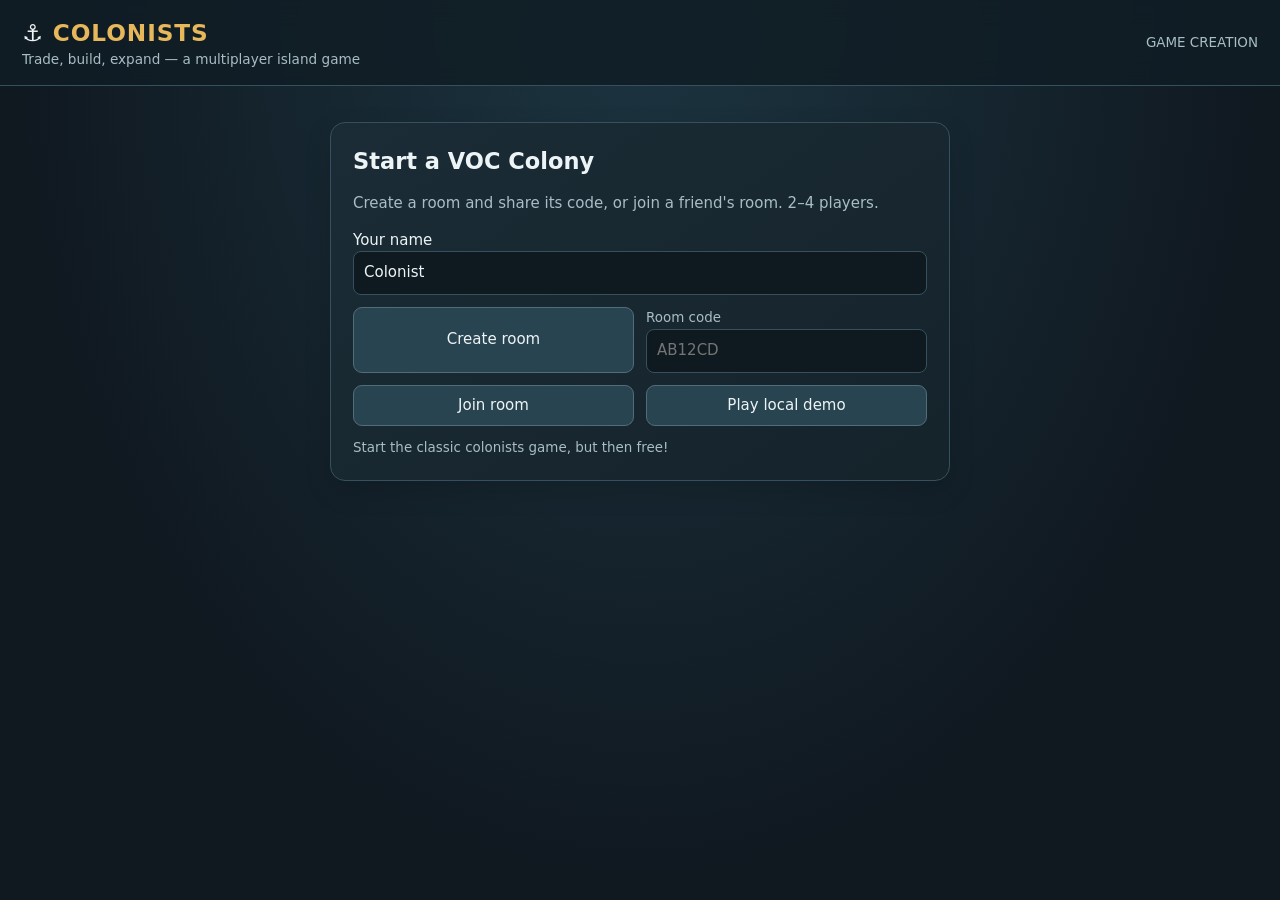
==== game_creation.html @ c4a0dd34 "fix" ====
<!DOCTYPE html>
<html lang="en">
<head>
  <meta charset="utf-8">
  <meta name="viewport" content="width=device-width, initial-scale=1">
  <title>Colonists — Configure Game</title>
  <link rel="stylesheet" href="styles.css">
</head>
<body>
  <header>
    <div>
      <div class="brand">⚓ <span>COLONISTS</span></div>
      <div class="sub">Trade, build, expand — a multiplayer island game</div>
    </div>
    <span class="muted small">GAME CREATION</span>
  </header>
 <section class="panel setup" id="setup">
   <h2>
    Start a VOC Colony
   </h2>
   <p class="muted">
    Create a room and share its code, or join a friend's room. 2–4 players.
   </p>
   <div class="setupgrid">
    <label class="full">
     Your name
     <input id="nameInput" maxlength="18" placeholder="e.g. Ray" value="Colonist"/>
    </label>
    <button id="createBtn">
     Create room
    </button>
    <div>
     <label class="small muted">
      Room code
     </label>
     <input id="codeInput" maxlength="6" placeholder="AB12CD" style="text-transform:uppercase"/>
    </div>
    <button id="joinBtn">
     Join room
    </button>
    <button id="soloBtn">
     Play local demo
    </button>
    <div class="full muted small">
     Start the classic colonists game, but then free!
    </div>
   </div>
   <div class="notice hidden" id="setupMsg">
   </div>
  </section>
  <script src="app.js" type="module"></script>
</body>
</html>
---- styles.css ----
/* Colonists stylesheets */
/* Keep visual design grouped by interface area for easier editing. */

/* ===== Design tokens and base styles ===== */
:root {
    --bg:#101820;
    --panel:#182630;
    --panel2:#213642;
    --ink:#edf4f5;
    --muted:#a8bdc5;
    --accent:#e7b75b;
    --line:#36515d;
    --good:#70d6a1;
    --bad:#ff8585;
}


/* ===== Colonists slider ===== */
input[type="range"] {
    --slider-progress: 50%;

    appearance: none;
    -webkit-appearance: none;

    width: 100%;
    height: 6px;
    padding: 0;
    border: 1px solid #29414c;
    border-radius: 999px;

    background: linear-gradient(
        to right,
        var(--accent) 0%,
        var(--accent) var(--slider-progress),
        #0e1920 var(--slider-progress),
        #0e1920 100%
    );

    cursor: pointer;
    outline: none;
    transition: border-color .15s;
}

/* // Thumb */
input[type="range"]::-webkit-slider-thumb {
    appearance: none;
    -webkit-appearance: none;

    width: 18px;
    height: 18px;
    border-radius: 50%;

    background: var(--accent);
    border: 3px solid #182630;
    box-shadow: 0 0 0 1px #b99447;

    transition: transform .15s, box-shadow .15s;
}

input[type="range"]::-moz-range-thumb {
    width: 12px;
    height: 12px;
    border-radius: 50%;

    background: var(--accent);
    border: 3px solid #182630;
    box-shadow: 0 0 0 1px #b99447;

    transition: transform .15s, box-shadow .15s;
}

/* // Hover and focus */
input[type="range"]:hover::-webkit-slider-thumb {
    transform: scale(1.15);
    box-shadow: 0 0 0 3px #e7b75b30;
}

input[type="range"]:hover::-moz-range-thumb {
    transform: scale(1.15);
    box-shadow: 0 0 0 3px #e7b75b30;
}

input[type="range"]:focus-visible {
    outline: 2px solid var(--accent);
    outline-offset: 5px;
}

/* // Disabled */
input[type="range"]:disabled {
    opacity: .38;
    cursor: not-allowed;
}


* {
    box-sizing:border-box;
}
body {
    margin:0;
    background:radial-gradient(ellipse at top,#1c3541,#101820 70%);
    color:var(--ink);
    font:15px/1.45 system-ui,-apple-system,Segoe UI,sans-serif;
}
button,input,select {
    font:inherit;
}
button {
    border:1px solid #526d79;
    background:#294451;
    color:var(--ink);
    padding:9px 13px;
    border-radius:9px;
    cursor:pointer;
    transition:.15s;
}
button:hover:not(:disabled) {
    background:#3a5b68;
    transform:translateY(-1px);
}
button:disabled {
    opacity:.38;
    cursor:not-allowed;
}
input {
    background:#0e1920;
    color:var(--ink);
    border:1px solid var(--line);
    border-radius:8px;
    padding:10px;
    width:100%;
}

/* ===== Header and page layout ===== */
header {
    display:flex;
    align-items:center;
    justify-content:space-between;
    gap:16px;
    padding:16px 22px;
    border-bottom:1px solid var(--line);
    background:#111d25dd;
    position:sticky;
    top:0;
    z-index:5;
    backdrop-filter:blur(12px);
}
.brand {
    font-size:1.45rem;
    font-weight:850;
    letter-spacing:.04em;
}
.brand span {
    color:var(--accent);
}
.sub {
    color:var(--muted);
    font-size:.85rem;
}
main {
    max-width:1500px;
    margin:auto;
    padding:18px;
    display:grid;
    grid-template-columns:minmax(0,1fr) 340px;
    gap:18px;
}
.panel {
    background:linear-gradient(145deg,#1b2c36,#15232b);
    border:1px solid var(--line);
    border-radius:15px;
    padding:15px;
    box-shadow:0 10px 28px #0002;
}
.panel h2,.panel h3 {
    margin:0 0 10px;
}
.setup {
    max-width:620px;
    margin:36px auto;
    padding:22px;
}
.setupgrid {
    display:grid;
    grid-template-columns:1fr 1fr;
    gap:12px;
}
.row {
    display:flex;
    align-items:center;
    gap:8px;
    flex-wrap:wrap;
}
.muted {
    color:var(--muted);
}
.small {
    font-size:.84rem;
}
.hidden {
    display:none!important;
}

/* ===== Board and game pieces ===== */
#gameArea {
    min-width:0;
}
.boardwrap {
    overflow:auto;
    background:#0e1a20;
    border:1px solid #29414c;
    border-radius:13px;
    padding:12px;
    min-height:500px;
    display:flex;
    justify-content:center;
    align-items:center;
}
#board {
    width:min(100%,850px);
    min-width:580px;
    height:auto;
    display:block;
}
.hex {
    stroke:#14242b;
    stroke-width:3;
    cursor:pointer;
    transition:filter .12s;
}
.hex:hover {
    filter:brightness(1.14);
}
.hex-label {
    font-weight:800;
    font-size:17px;
    fill:#17242b;
    text-anchor:middle;
    dominant-baseline:middle;
    pointer-events:none;
}
.hex-num {
    font-size:11px;
    fill:#17242b;
    text-anchor:middle;
    dominant-baseline:middle;
    pointer-events:none;
}
.road {
    stroke:#f1d6a0;
    stroke-width:8;
    stroke-linecap:round;
    pointer-events:none;
}
.settlement {
    stroke:#101820;
    stroke-width:2;
}
.port-label {
    font-size:10px;
    fill:#dcecf0;
    text-anchor:middle;
}

/* ===== Sidebar, resources, and players ===== */
.side {
    display:flex;
    flex-direction:column;
    gap:14px;
}
.resources {
    display:grid;
    grid-template-columns:repeat(5,1fr);
    gap:6px;
}
.resource {
    background:#102029;
    border:1px solid #2b4652;
    border-radius:10px;
    padding:8px 3px;
    text-align:center;
}
.resource .emoji {
    font-size:1.25rem;
}
.resource strong {
    display:block;
    font-size:1.15rem;
}
.resource small {
    color:var(--muted);
    font-size:.72rem;
}
.playerlist {
    display:flex;
    flex-direction:column;
    gap:7px;
}
.player {
    display:flex;
    align-items:center;
    gap:9px;
    padding:9px;
    border-radius:9px;
    background:#102029;
    border:1px solid transparent;
}
.player.active {
    border-color:var(--accent);
    background:#3a3020;
}
.dot {
    width:12px;
    height:12px;
    border-radius:50%;
    flex:none;
}
.player .grow {
    flex:1;
}
.player b {
    display:block;
}
.actions {
    display:grid;
    grid-template-columns:1fr 1fr;
    gap:7px;
}
.actions button {
    min-height:42px;
}
.log {
    max-height:190px;
    overflow:auto;
    display:flex;
    flex-direction:column-reverse;
    gap:6px;
}
.logitem {
    font-size:.82rem;
    color:#c6d6db;
    border-bottom:1px solid #263d47;
    padding-bottom:5px;
}
.status {
    padding:10px;
    border-radius:9px;
    background:#102029;
    border:1px solid #29414c;
}
.status.good {
    border-color:#397c5d;
}
.status.warn {
    border-color:#8a6c32;
}
.turnbar {
    display:flex;
    justify-content:space-between;
    align-items:center;
    gap:10px;
    margin-bottom:12px;
    flex-wrap:wrap;
}
.dice {
    font-size:1.3rem;
    font-weight:900;
    color:var(--accent);
}
.rules {
    color:var(--muted);
    font-size:.83rem;
}
.cost {
    color:var(--accent);
    font-size:.8rem;
}
.notice {
    padding:10px;
    border-radius:8px;
    background:#392d1d;
    color:#f5d69a;
    margin-top:10px;
    font-size:.85rem;
}

/* ===== Action notifications ===== */
.game-notice {
    display:block;
    margin:0 0 12px;
    padding:12px 14px;
    border:1px solid;
    border-radius:11px;
    font-weight:650;
    box-shadow:0 8px 24px #0002;
    animation:noticeIn .18s ease-out;
}
.game-notice.error {
    background:#481f25;
    border-color:#d94b5b;
    color:#ffdadd;
}
.game-notice.success {
    background:#183e30;
    border-color:#3bb982;
    color:#d3ffeb;
}
.game-notice.info {
    background:#19354a;
    border-color:#459bd4;
    color:#d8efff;
}
.game-notice.warning {
    background:#49391d;
    border-color:#c99a3d;
    color:#ffe9b0;
}
@keyframes noticeIn {
    from{opacity:0;transform:translateY(-5px)}to{opacity:1;transform:translateY(0)}
}

/* ===== Responsive layouts ===== */
@media(max-width:1000px) {
main
{
grid-template-columns:1fr
}
.side
{
display:grid;
    grid-template-columns:repeat(2,minmax(0,1fr))
}
.side .wide
{
grid-column:1/-1
}
}
@media(max-width:600px) {
header
{
padding:12px
}
.setupgrid
{
grid-template-columns:1fr
}
.full
{
grid-column:auto
}
main
{
padding:10px
}
.side
{
display:flex
}
.boardwrap
{
min-height:350px;
    padding:4px
}
.brand
{
font-size:1.2rem
}
}

/* ===== Additional component styles ===== */
.full {
    grid-column:1/-1;
}


/* ===== Separate page layouts ===== */
body:has(#setup) {
    min-height: 100vh;
}
body:has(#setup) .setup {
    width: min(620px, calc(100% - 28px));
}
body:has(#game) main {
    display: grid;
}
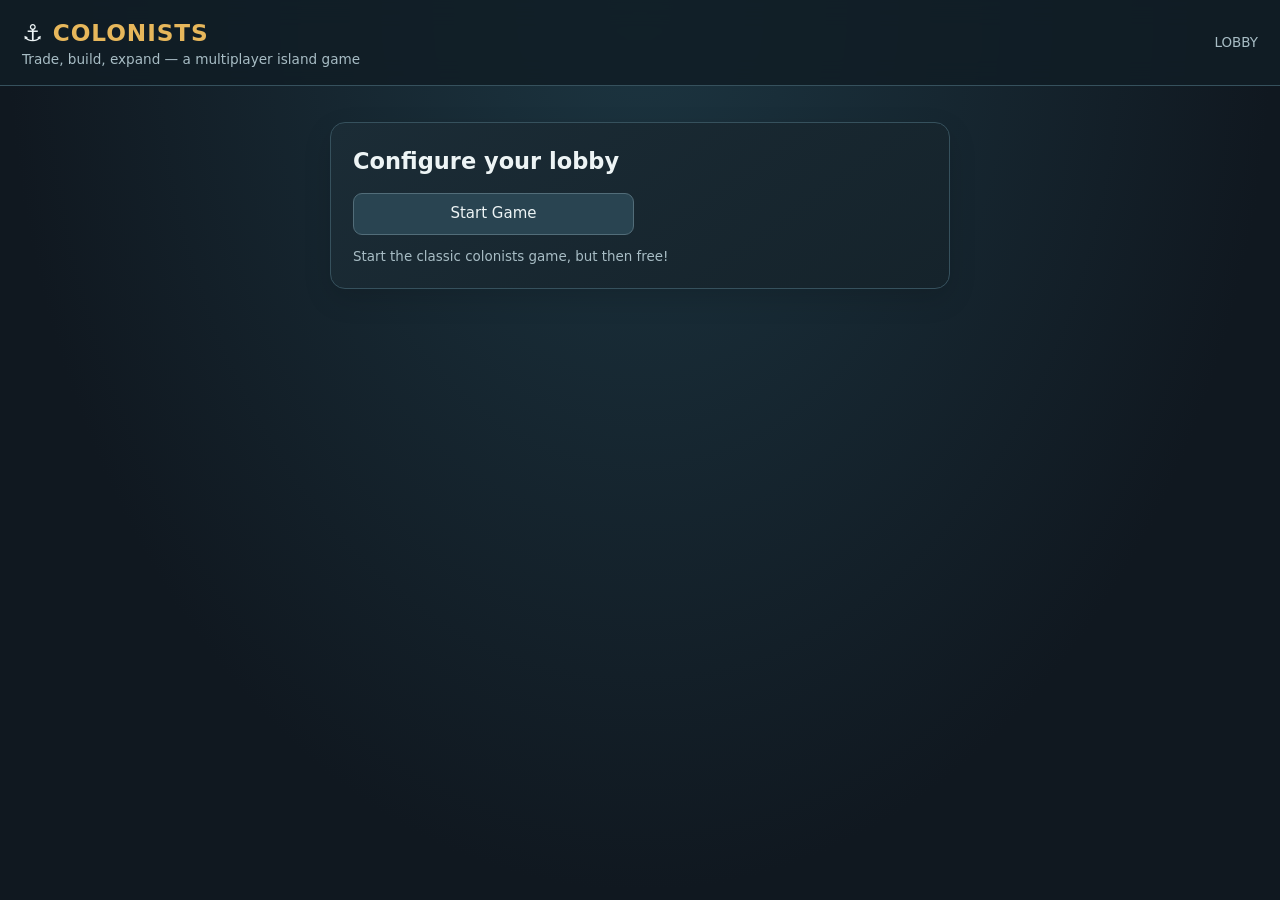
==== commit 8d5df9cc: "Modified stuff" ====
--- a/game_creation.html
+++ b/game_creation.html
@@ -12,35 +12,19 @@
       <div class="brand">⚓ <span>COLONISTS</span></div>
       <div class="sub">Trade, build, expand — a multiplayer island game</div>
     </div>
-    <span class="muted small">GAME CREATION</span>
+    <span class="muted small">LOBBY</span>
   </header>
  <section class="panel setup" id="setup">
    <h2>
-    Start a VOC Colony
+    Configure your lobby
    </h2>
-   <p class="muted">
-    Create a room and share its code, or join a friend's room. 2–4 players.
-   </p>
+   <p id="lobbyCreatorName" class="muted"></p>
    <div class="setupgrid">
-    <label class="full">
-     Your name
-     <input id="nameInput" maxlength="18" placeholder="e.g. Ray" value="Colonist"/>
-    </label>
+
     <button id="createBtn">
-     Create room
+      Start Game
     </button>
-    <div>
-     <label class="small muted">
-      Room code
-     </label>
-     <input id="codeInput" maxlength="6" placeholder="AB12CD" style="text-transform:uppercase"/>
-    </div>
-    <button id="joinBtn">
-     Join room
-    </button>
-    <button id="soloBtn">
-     Play local demo
-    </button>
+
     <div class="full muted small">
      Start the classic colonists game, but then free!
     </div>
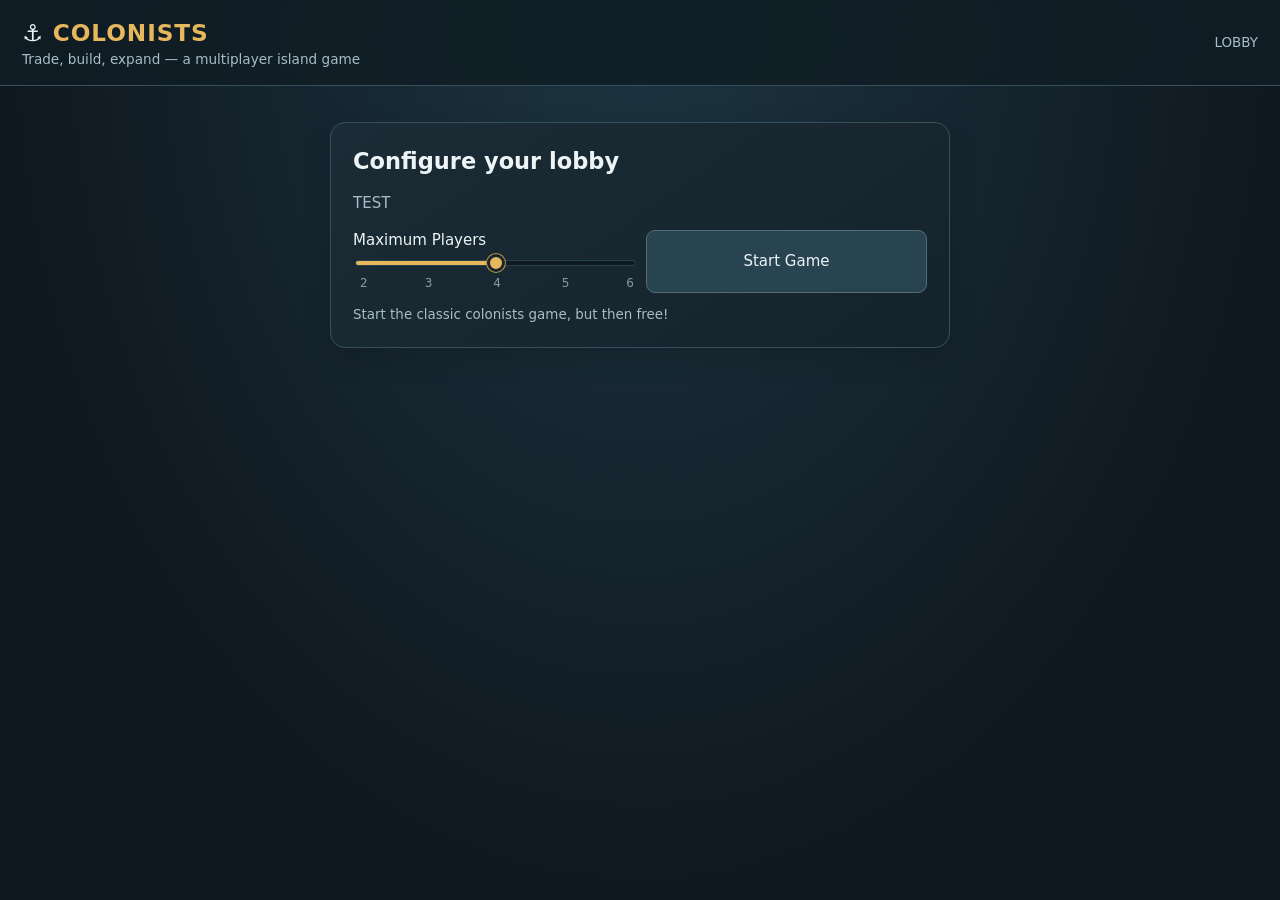
==== commit 77f88ed8: "Yes" ====
--- a/game_creation.html
+++ b/game_creation.html
@@ -18,9 +18,14 @@
    <h2>
     Configure your lobby
    </h2>
-   <p id="lobbyCreatorName" class="muted"></p>
+   <p id="lobbyCreatorName" class="muted">TEST</p>
    <div class="setupgrid">
 
+  <div>
+    <label for="maximumPlayers">Maximum Players</label>
+    <input type="range" id="maximumPlayers" name="maximumPlayers" min="2" max="6" step="1">
+    <div class="slider-labels"></div>
+  </div>
     <button id="createBtn">
       Start Game
     </button>
--- a/styles.css
+++ b/styles.css
@@ -69,6 +69,29 @@
     transition: transform .15s, box-shadow .15s;
 }
 
+.slider-labels {
+    position: relative;
+    height: 18px;
+    margin-top: 2px;
+    margin-left: 7px;
+    font-size: 12px;
+    color: #8a9ba5;
+}
+
+.slider-labels span {
+    position: absolute;
+    transform: translateX(-50%);
+    white-space: nowrap;
+}
+
+.slider-labels span:first-child {
+    transform: translateX(0);
+}
+
+.slider-labels span:last-child {
+    transform: translateX(-100%);
+}
+
 /* // Hover and focus */
 input[type="range"]:hover::-webkit-slider-thumb {
     transform: scale(1.15);
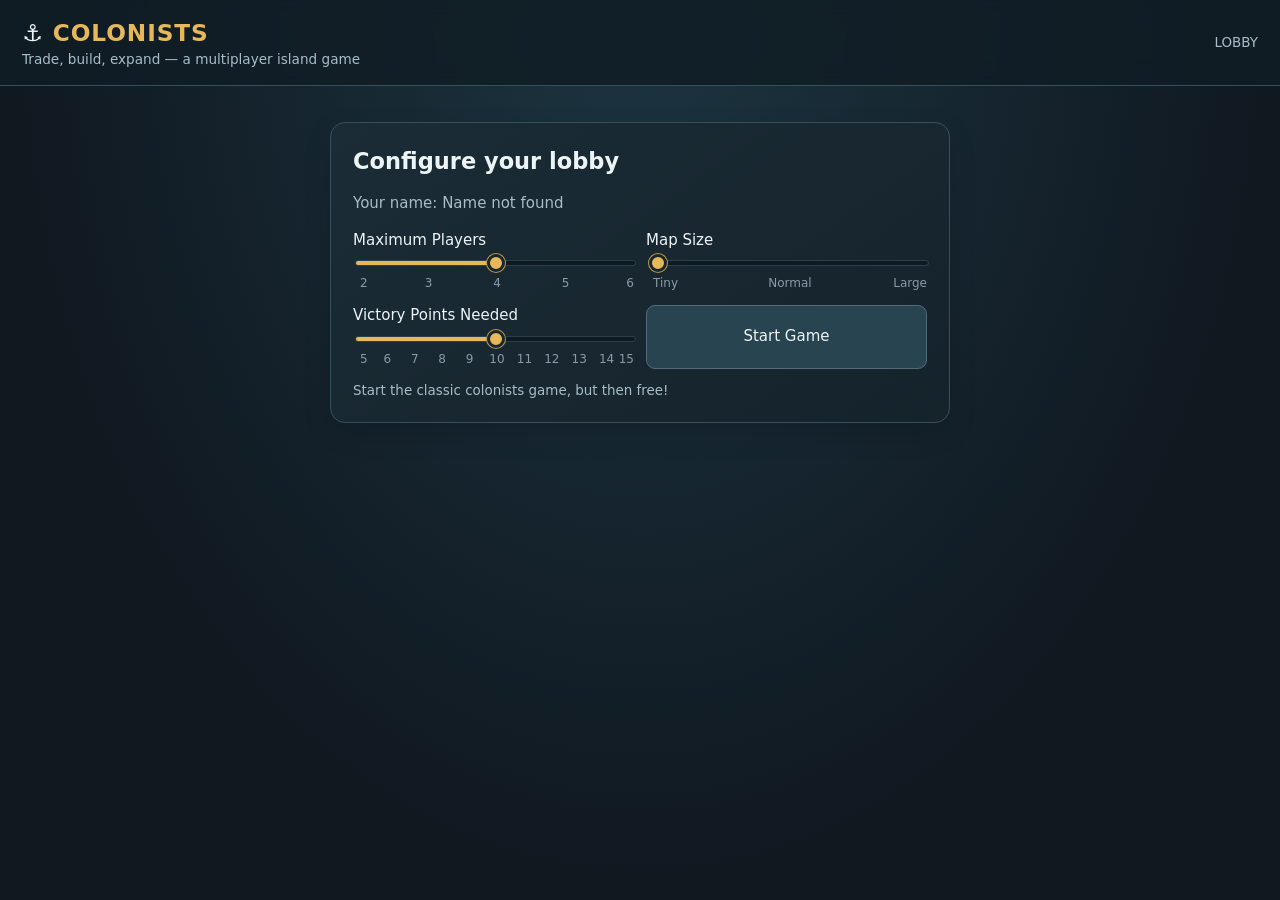
==== commit b26184f2: "Yes" ====
--- a/game_creation.html
+++ b/game_creation.html
@@ -19,13 +19,48 @@
     Configure your lobby
    </h2>
    <p id="lobbyCreatorName" class="muted">TEST</p>
-   <div class="setupgrid">
+   <div class="setupgrid2">
 
-  <div>
+<div>
     <label for="maximumPlayers">Maximum Players</label>
-    <input type="range" id="maximumPlayers" name="maximumPlayers" min="2" max="6" step="1">
+    <input
+        type="range"
+        id="maximumPlayers"
+        min="2"
+        max="6"
+        step="1"
+        value="4"
+    >
     <div class="slider-labels"></div>
-  </div>
+</div>
+
+<div>
+    <label for="mapSize">Map Size</label>
+    <input
+        type="range"
+        id="mapSize"
+        min="1"
+        max="3"
+        step="1"
+        value="1"
+        data-labels='{"1":"Tiny","2":"Normal","3":"Large"}'
+    >
+    <div class="slider-labels"></div>
+</div>
+
+<div>
+    <label for="victoryPointsNeeded">Victory Points Needed</label>
+    <input
+        type="range"
+        id="victoryPointsNeeded"
+        min="5"
+        max="15"
+        step="1"
+        value="10"
+    >
+    <div class="slider-labels"></div>
+</div>
+
     <button id="createBtn">
       Start Game
     </button>
--- a/styles.css
+++ b/styles.css
@@ -207,6 +207,11 @@
     grid-template-columns:1fr 1fr;
     gap:12px;
 }
+.setupgrid2 {
+    display:grid;
+    grid-template-columns:1fr 1fr;
+    gap:12px;
+}
 .row {
     display:flex;
     align-items:center;
@@ -267,6 +272,9 @@
     text-anchor:middle;
     dominant-baseline:middle;
     pointer-events:none;
+}
+.hex-num.hex-num-highlight {
+    fill:#e91111;
 }
 .road {
     stroke:#f1d6a0;
@@ -466,6 +474,7 @@
 {
 grid-template-columns:1fr
 }
+
 .full
 {
 grid-column:auto
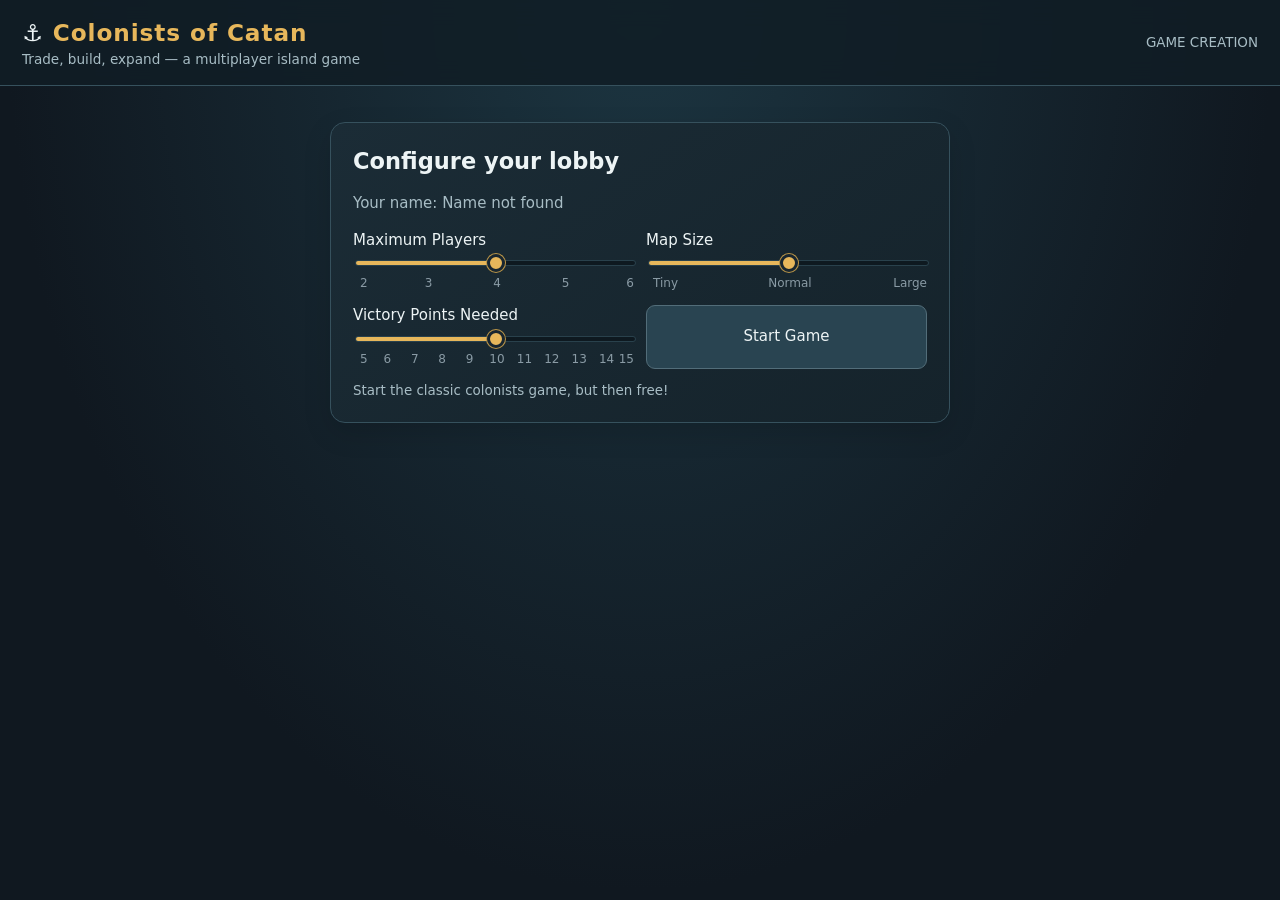
==== commit 2bb4c5dd: "Everything is great, these commit messages are uselesss I just want to get it hosted for free." ====
--- a/game_creation.html
+++ b/game_creation.html
@@ -9,10 +9,10 @@
 <body>
   <header>
     <div>
-      <div class="brand">⚓ <span>COLONISTS</span></div>
+      <div class="brand">⚓ <span>Colonists of Catan</span></div>
       <div class="sub">Trade, build, expand — a multiplayer island game</div>
     </div>
-    <span class="muted small">LOBBY</span>
+    <span class="muted small">GAME CREATION</span>
   </header>
  <section class="panel setup" id="setup">
    <h2>
@@ -42,7 +42,7 @@
         min="1"
         max="3"
         step="1"
-        value="1"
+        value="2"
         data-labels='{"1":"Tiny","2":"Normal","3":"Large"}'
     >
     <div class="slider-labels"></div>
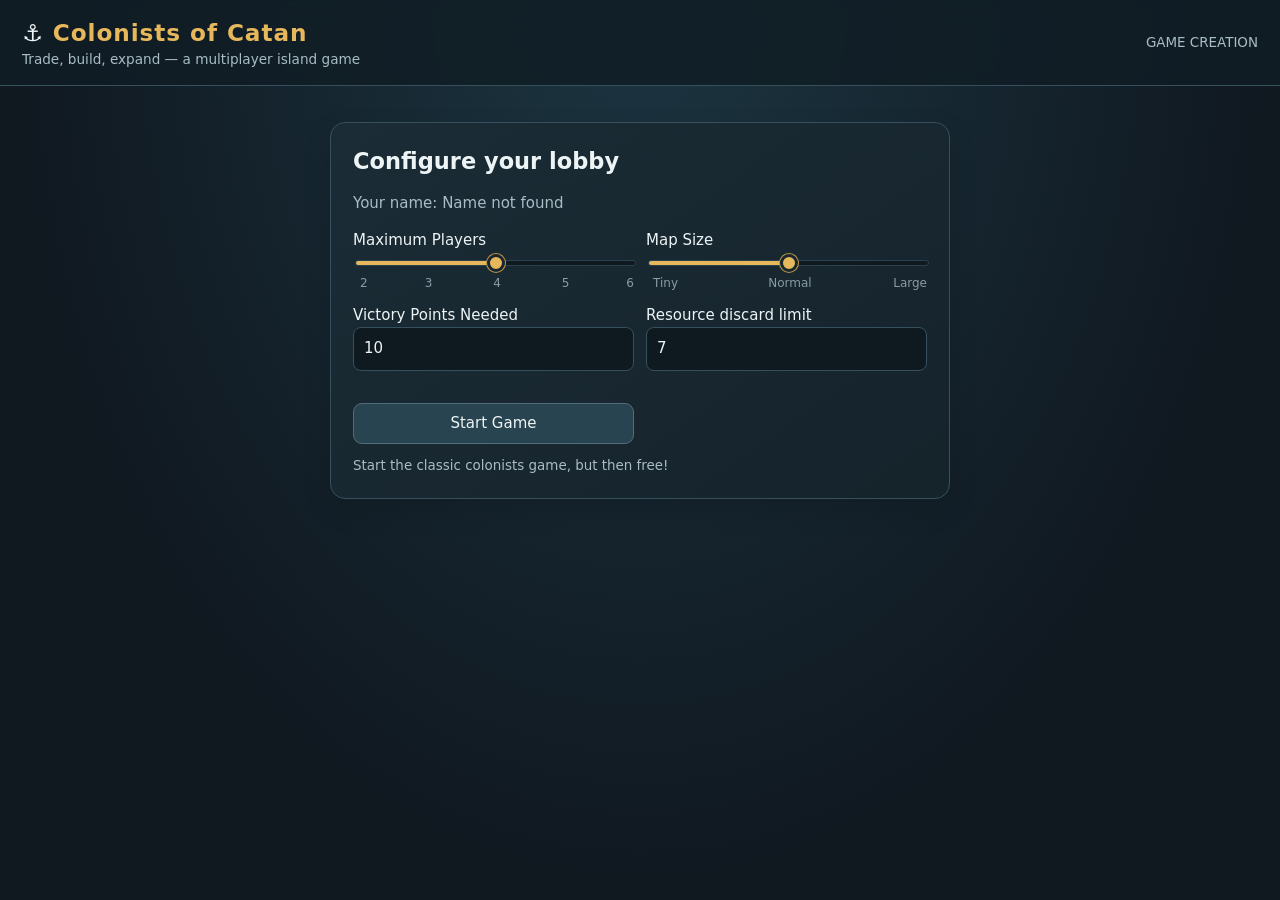
==== commit 43ad35e0: "Yes" ====
--- a/game_creation.html
+++ b/game_creation.html
@@ -51,7 +51,7 @@
 <div>
     <label for="victoryPointsNeeded">Victory Points Needed</label>
     <input
-        type="range"
+        type="number"
         id="victoryPointsNeeded"
         min="5"
         max="15"
@@ -59,6 +59,18 @@
         value="10"
     >
     <div class="slider-labels"></div>
+</div>
+
+<div>
+    <label for="cardDiscardLimit">Resource discard limit</label>
+    <input
+        type="number"
+        id="cardDiscardLimit"
+        min="0"
+        max="20"
+        step="1"
+        value="7"
+    >
 </div>
 
     <button id="createBtn">
--- a/styles.css
+++ b/styles.css
@@ -144,6 +144,10 @@
     opacity:.38;
     cursor:not-allowed;
 }
+.sound-toggle {
+    min-width: 112px;
+    white-space: nowrap;
+}
 input {
     background:#0e1920;
     color:var(--ink);
@@ -232,6 +236,10 @@
 #gameArea {
     min-width:0;
 }
+.board-area {
+    position:relative;
+    min-width:0;
+}
 .boardwrap {
     overflow:auto;
     background:#0e1a20;
@@ -253,10 +261,37 @@
     stroke:#14242b;
     stroke-width:3;
     cursor:pointer;
-    transition:filter .12s;
+    transition:filter .2s,stroke .2s,stroke-width .2s;
 }
 .hex:hover {
     filter:brightness(1.14);
+}
+.hex.hex-resource-highlight,
+.hex.hex-resource-highlight:hover {
+    stroke:#fff3a6;
+    stroke-width:5;
+    filter:brightness(1.28) drop-shadow(0 0 7px rgba(255,235,140,.9));
+}
+.robber-target {
+    fill:transparent;
+    stroke:transparent;
+    pointer-events:all;
+    cursor:pointer;
+}
+.robber-marker {
+    pointer-events:none;
+}
+.robber-shadow {
+    fill:#17242b;
+    fill-opacity:.65;
+    stroke:#d6bd8a;
+    stroke-width:2;
+}
+.robber-icon {
+    font-family:"Segoe UI Emoji","Apple Color Emoji",sans-serif;
+    font-size:30px;
+    text-anchor:middle;
+    dominant-baseline:middle;
 }
 .hex-label {
     font-weight:800;
@@ -286,10 +321,65 @@
     stroke:#101820;
     stroke-width:2;
 }
-.port-label {
+.port-connection-outline,
+.port-connection {
+    pointer-events:none;
+    stroke-linecap:round;
+}
+.port-connection-outline {
+    stroke:#4b3425;
+    stroke-width:4;
+}
+.port-connection {
+    stroke:#bd8955;
+    stroke-width:2;
+}
+.port-marker {
+    pointer-events:none;
+    filter:drop-shadow(0 2px 3px rgba(0,0,0,.35));
+}
+.port-marker .port-sail-cloth {
+    fill:#f5f3e8;
+    stroke:#855b36;
+    stroke-width:1.5;
+    stroke-linejoin:round;
+}
+.port-marker.port-unlocked .port-sail-cloth {
+    fill:#fffdf5;
+    stroke-width:2;
+}
+.port-marker .port-sail-mast {
+    stroke:#68472f;
+    stroke-width:1.75;
+    stroke-linecap:round;
+}
+.port-marker .port-pennant {
+    fill:#e58b63;
+    stroke:#68472f;
+    stroke-width:.7;
+}
+.port-marker .port-hull {
+    fill:#bd8955;
+    stroke:#68472f;
+    stroke-width:1;
+    stroke-linejoin:round;
+}
+.port-resource,
+.port-rate {
+    font-weight:800;
+    fill:#44301e;
+    text-anchor:middle;
+    dominant-baseline:middle;
+    paint-order:stroke;
+    stroke:#f5f3e8;
+    stroke-width:.35px;
+    stroke-linejoin:round;
+}
+.port-resource {
     font-size:10px;
-    fill:#dcecf0;
-    text-anchor:middle;
+}
+.port-rate {
+    font-size:9.5px;
 }
 
 /* ===== Sidebar, resources, and players ===== */
@@ -302,6 +392,12 @@
     display:grid;
     grid-template-columns:repeat(5,1fr);
     gap:6px;
+    border:1px solid transparent;
+    border-radius:11px;
+}
+.resources.over-discard-limit {
+    border-color:#ef7373;
+    box-shadow:0 0 0 1px #ef737330;
 }
 .resource {
     background:#102029;
@@ -514,3 +610,394 @@
 body:has(#game) main {
     display: grid;
 }
+
+/* ===== Trading system ===== */
+
+.trade-entry {
+    display:flex;
+    flex-direction:column;
+    gap:7px;
+    margin-top:10px;
+}
+
+.trade-open-btn {
+    width:100%;
+    background:linear-gradient(135deg,#365967,#294451);
+    border-color:#668895;
+    font-weight:750;
+    padding:12px;
+}
+
+.trade-open-btn span {
+    color:var(--accent);
+    font-size:1.2rem;
+    margin-right:6px;
+}
+
+.trade-panel {
+    width:min(600px, 100%);
+    max-height:min(80vh, calc(100% - 32px));
+    overflow-y:auto;
+    padding:14px;
+    background:linear-gradient(145deg,#1b2c36,#15232b);
+    border:1px solid var(--line);
+    border-radius:13px;
+    box-shadow:0 18px 48px #000b;
+}
+
+.trade-overlay {
+    position:absolute;
+    inset:0;
+    z-index:10;
+    display:flex;
+    align-items:center;
+    justify-content:center;
+    padding:16px;
+    background:#071118a8;
+    border-radius:13px;
+}
+
+.discard-overlay {
+    z-index:11;
+}
+
+.discard-panel {
+    width:min(440px, 100%);
+    max-height:min(80vh, calc(100% - 32px));
+    overflow-y:auto;
+    padding:18px;
+    background:linear-gradient(145deg,#1b2c36,#15232b);
+    border:1px solid var(--accent);
+    border-radius:13px;
+    box-shadow:0 18px 48px #000b;
+}
+
+.discard-panel h3 {
+    margin:0;
+}
+
+.discard-panel > p {
+    margin:6px 0 14px;
+    color:var(--muted);
+}
+
+.discard-options {
+    display:flex;
+    flex-direction:column;
+    gap:7px;
+}
+
+.discard-option,
+.discard-footer {
+    display:flex;
+    align-items:center;
+    justify-content:space-between;
+    gap:10px;
+}
+
+.discard-option {
+    padding:8px 10px;
+    background:#102029;
+    border:1px solid #29414c;
+    border-radius:8px;
+}
+
+.discard-option-controls {
+    display:flex;
+    align-items:center;
+    gap:8px;
+}
+
+.discard-option-controls button {
+    min-width:32px;
+    padding:3px 8px;
+}
+
+.discard-option-controls strong {
+    min-width:18px;
+    text-align:center;
+}
+
+.discard-footer {
+    margin-top:14px;
+    flex-wrap:wrap;
+}
+
+.discard-footer span {
+    color:var(--muted);
+    font-size:.88rem;
+}
+
+.trade-header {
+    display:flex;
+    align-items:center;
+    justify-content:space-between;
+    gap:10px;
+    margin-bottom:15px;
+}
+
+.trade-header h3 {
+    margin:0;
+}
+
+.trade-close-btn {
+    padding:5px 10px;
+}
+
+.trade-columns {
+    display:grid;
+    grid-template-columns:1fr 1fr;
+    gap:10px;
+}
+
+.trade-column {
+    min-width:0;
+    background:#102029;
+    border:1px solid #2b4652;
+    border-radius:10px;
+    padding:9px;
+}
+
+.trade-column h4 {
+    margin:0 0 2px;
+    font-size:.95rem;
+}
+
+.trade-cards {
+    display:flex;
+    flex-direction:column;
+    gap:7px;
+    margin-top:10px;
+}
+
+.trade-card {
+    display:flex;
+    align-items:center;
+    justify-content:space-between;
+    gap:4px;
+    background:#1b303b;
+    border:1px solid #36515d;
+    border-radius:8px;
+    padding:6px;
+}
+
+.trade-card-info {
+    display:flex;
+    align-items:center;
+    gap:5px;
+    min-width:0;
+    font-size:.82rem;
+}
+
+.trade-card-info .emoji {
+    font-size:1.2rem;
+}
+
+.trade-card-controls {
+    display:flex;
+    align-items:center;
+    gap:4px;
+}
+
+.trade-card-controls button {
+    padding:3px 8px;
+    min-width:27px;
+    border-radius:6px;
+}
+
+.trade-card-controls strong {
+    min-width:15px;
+    text-align:center;
+}
+
+.trade-summary {
+    margin-top:12px;
+    padding:10px;
+    border-radius:9px;
+    background:#102029;
+    border:1px solid #29414c;
+    color:var(--muted);
+    font-size:.83rem;
+}
+
+.trade-port-hint {
+    margin-top:8px;
+    padding-top:8px;
+    border-top:1px solid #29414c;
+    color:var(--accent);
+    font-size:.86rem;
+}
+
+.trade-actions {
+    display:grid;
+    grid-template-columns:1fr 1fr;
+    gap:8px;
+    margin-top:10px;
+}
+
+.trade-actions button {
+    font-size:.84rem;
+    padding:10px 5px;
+}
+
+.trade-send-btn {
+    background:#315e4a;
+    border-color:#4b9b70;
+}
+
+.trade-send-btn:hover:not(:disabled) {
+    background:#39785a;
+}
+
+.trade-footnote {
+    margin-top:10px;
+    text-align:center;
+}
+
+.trade-progress > p {
+    margin:0 0 12px;
+    color:var(--muted);
+}
+
+.trade-response-list {
+    display:flex;
+    flex-direction:column;
+    gap:7px;
+    margin-bottom:12px;
+}
+
+.trade-response {
+    display:flex;
+    align-items:center;
+    justify-content:space-between;
+    gap:10px;
+    padding:9px 10px;
+    background:#102029;
+    border:1px solid #29414c;
+    border-radius:8px;
+}
+
+.trade-response strong {
+    font-size:.82rem;
+}
+
+.trade-response .pending {
+    color:var(--muted);
+}
+
+.trade-response .accepted {
+    color:var(--good);
+}
+
+.trade-response .denied,
+.trade-response .failed {
+    color:var(--bad);
+}
+
+/* ===== Incoming trade notifications ===== */
+
+.incoming-trades {
+    position:absolute;
+    top:12px;
+    right:12px;
+    z-index:11;
+    width:min(340px,calc(100vw - 24px));
+    display:flex;
+    flex-direction:column;
+    gap:10px;
+    pointer-events:none;
+}
+
+.incoming-trade {
+    pointer-events:auto;
+    background:linear-gradient(145deg,#213642,#152630);
+    border:1px solid #56717d;
+    border-radius:13px;
+    padding:13px;
+    box-shadow:0 12px 35px #0008;
+    animation:noticeIn .2s ease-out;
+}
+
+.incoming-trade-header {
+    display:flex;
+    justify-content:space-between;
+    align-items:center;
+    gap:8px;
+    margin-bottom:10px;
+}
+
+.incoming-trade-header strong {
+    font-size:.95rem;
+}
+
+.incoming-trade-tag {
+    font-size:.68rem;
+    color:var(--accent);
+    border:1px solid #806d43;
+    padding:3px 6px;
+    border-radius:5px;
+}
+
+.incoming-trade-resources {
+    display:grid;
+    grid-template-columns:1fr 1fr;
+    gap:8px;
+}
+
+.incoming-trade-side {
+    background:#102029;
+    border:1px solid #2b4652;
+    border-radius:8px;
+    padding:8px;
+}
+
+.incoming-trade-side small {
+    display:block;
+    color:var(--muted);
+    margin-bottom:5px;
+}
+
+.incoming-trade-side strong {
+    display:block;
+    font-size:.85rem;
+    margin:3px 0;
+}
+
+.incoming-trade-buttons {
+    display:grid;
+    grid-template-columns:1fr 1fr;
+    gap:8px;
+    margin-top:10px;
+}
+
+.incoming-trade-buttons button {
+    padding:8px;
+    font-size:.85rem;
+}
+
+.incoming-trade-buttons .accept {
+    background:#285c43;
+    border-color:#4b9b70;
+}
+
+.incoming-trade-buttons .deny {
+    background:#49272c;
+    border-color:#96505a;
+}
+
+.incoming-trade-buttons button:disabled {
+    opacity:.25;
+    cursor:not-allowed;
+    transform:none;
+}
+
+@media(max-width:600px) {
+    .trade-columns {
+        grid-template-columns:1fr;
+    }
+
+    .incoming-trades {
+        top:8px;
+        right:8px;
+    }
+}
